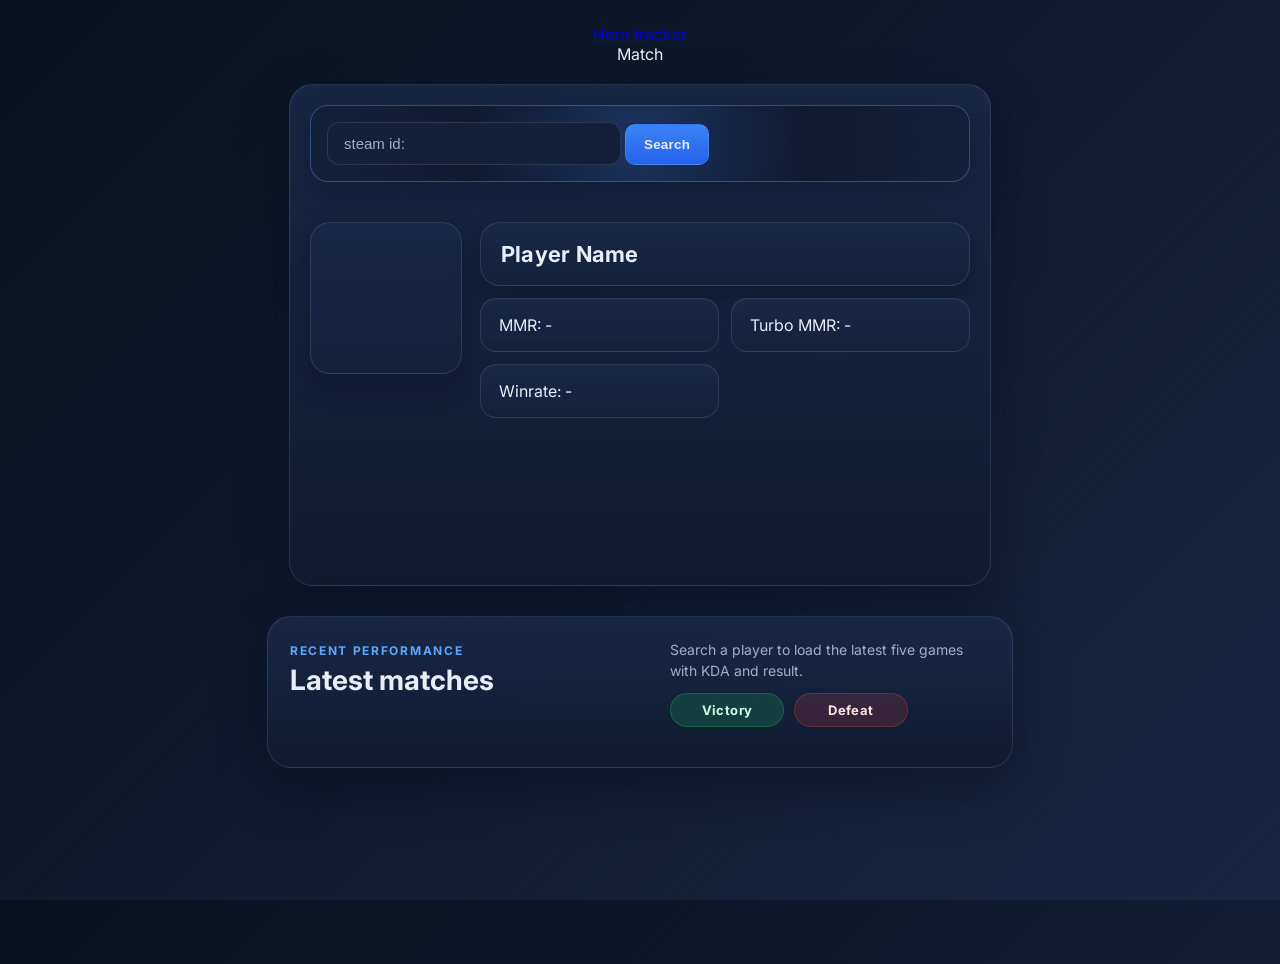
==== index.html @ 5c461c3e "herotracker" ====
<!DOCTYPE html>
<html>
<head>
    <a href="HeroTracker.html" class="heroTrackerBtn">Hero tracker</a>
    <a class="matchTrackerBtn">Match</a>
    <a></a>
    <meta name="viewport" content="width=device-width, initial-scale=1.0">
    <link rel="stylesheet" href="style.css">
    <meta charset="UTF-8">
    <title>my second project</title>
    <link href="https://fonts.googleapis.com/css2?family=Inter:wght@400;600;700;800&display=swap" rel="stylesheet">
</head>
<body class="mainframe">
    <div class="intro"></div>
    <div class="intro"></div>
<div class="frameinfo">
    <div class="framesteamid">
        <input type="text" placeholder="steam id:" id="steamid" class="baseinfo">
        <button class="searchbtn">Search</button>
    </div>

    <br>

    <div class="profileframe">
        <div id="steamavatar" class="frameavatar"></div>

        <div class="secondframe">
            <div id="player" class="player-name">Player Name</div>
            <div class="stats-grid">
                <div id="mmr" class="stat-box">MMR: -</div>
                <div id="tmmr" class="stat-box">Turbo MMR: -</div>
                <div id="wr" class="stat-box">Winrate: -</div>
            </div>
        </div>
    </div>
</div>
<div class="framehistory">
    <div class="history-header">
        <div>
            <span class="sub-label">Recent Performance</span>
            <h2>Latest matches</h2>
        </div>
        <div class="history-meta">
            <p class="history-note">Search a player to load the latest five games with KDA and result.</p>
            <div class="result-legend">
                <span class="match-result result-win">Victory</span>
                <span class="match-result result-lose">Defeat</span>
            </div>
        </div>
    </div>
    <div id="game1" class="framegame"></div>
</div>
<script src="app.js"></script>
</body>
</html>
---- style.css ----
:root {
  --bg: #09111f;
  --surface: #0f1b31;
  --surface-2: #172742;
  --panel: #12203a;
  --panel-soft: #182947;
  --text: #e8eef8;
  --text-muted: #9fb0c9;
  --primary: #3b82f6;
  --primary-hover: #2563eb;
  --success: #22c55e;
  --warning: #f59e0b;
  --danger: #ef4444;
  --accent: #60a5fa;
  --border: rgba(148, 163, 184, 0.18);
  --border-strong: rgba(96, 165, 250, 0.35);
}
html, body{
    height: 100%;
    margin: 0;
}
body {
    margin: 0px auto;
    padding: 24px 16px 40px;
    display: flex;
    flex-direction: column;
    align-items: center;
    background: linear-gradient(
    135deg,
    var(--bg),
    var(--surface),
    var(--surface-2)
    );
    color: var(--text);
    font-family: "Inter", sans-serif;
}
.profileframe {
    display: flex;
    align-items: flex-start;
    gap: 18px;
    margin: 0 20px;
}
.player-name{
    border: 1px solid var(--border);
    border-radius: 20px;
    background: linear-gradient(180deg, var(--panel-soft), var(--panel));
    padding: 18px 20px;
    margin: 0 0 12px;
    font-size: 22px;
    font-weight: 700;
    letter-spacing: 0.01em;
    box-shadow: 0 10px 24px rgba(2, 8, 23, 0.28);
}
.frameinfo{
    border: 1px solid var(--border);
    border-radius: 24px;
    min-height: 500px;
    width: 700px;
    margin-top: 20px;
    margin-bottom: 10px;
    color: var(--text);
    background: linear-gradient(180deg, rgba(24, 41, 71, 0.92), rgba(15, 27, 49, 0.96));
    box-shadow: 0 20px 50px rgba(2, 8, 23, 0.34);
    overflow: hidden;
}
.stat-box{
    border: 1px solid var(--border);
    border-radius: 16px;
    background: linear-gradient(180deg, var(--panel-soft), var(--panel));
    padding: 16px 18px;
    margin: 0;
    box-shadow: inset 0 1px 0 rgba(255, 255, 255, 0.02);
}
.framesteamid{
    margin: 20px;
    border: 1px solid var(--border-strong);
    padding: 16px;
    border-radius: 18px;
    background: radial-gradient(
        circle at center,
        rgba(59, 130, 246, 0.16),
        var(--surface),
        var(--panel)
    );
    box-shadow: 0 12px 30px rgba(2, 8, 23, 0.24);
}
.frameavatar {
    width: 130px;
    height: 130px;
    border: 1px solid var(--border);
    border-radius: 20px;
    background: linear-gradient(180deg, var(--panel-soft), var(--panel));
    padding: 10px;
    margin: 0;
    box-shadow: 0 12px 28px rgba(2, 8, 23, 0.26);
    flex-shrink: 0;
}
.frameavatar img {
    width: 100%;
    height: 100%;
    object-fit: cover;
    border-radius: 12px;
}
.secondframe {
    flex: 1;
    min-width: 0;
}
.stats-grid {
    display: grid;
    grid-template-columns: repeat(2, minmax(0, 1fr));
    gap: 12px;
}
#steamid {
    background-color: var(--panel);
    color: var(--text);
    border: 1px solid var(--border);
    border-radius: 12px;
    padding: 12px 16px;
    width: 260px;
    font-size: 15px;
    transition: border-color 0.2s ease, box-shadow 0.2s ease, background-color 0.2s ease;
    outline: none;
}
#steamid::placeholder {
    color: var(--text-muted);
}
#steamid:focus {
    border-color: var(--accent);
    box-shadow: 0 0 0 3px rgba(96, 165, 250, 0.16);
}
.searchbtn{
    background: linear-gradient(180deg, var(--primary), var(--primary-hover));
    color: var(--text);
    border: 1px solid rgba(96, 165, 250, 0.3);
    border-radius: 10px;
    padding: 12px 18px;
    cursor: pointer;
    font-weight: 700;
    letter-spacing: 0.02em;
    transition: transform 0.2s ease, box-shadow 0.2s ease, filter 0.2s ease;
}
.searchbtn:hover{
    transform: translateY(-1px);
    box-shadow: 0 12px 26px rgba(37, 99, 235, 0.28);
    filter: brightness(1.06);
}
.framehistory {
    border: 1px solid var(--border);
    border-radius: 24px;
    background: linear-gradient(180deg, rgba(24, 41, 71, 0.92), rgba(15, 27, 49, 0.96));
    padding: 22px;
    margin-top: 20px;
    width: 700px;
    box-shadow: 0 20px 50px rgba(2, 8, 23, 0.34);
}
.history-header {
    display: flex;
    justify-content: space-between;
    align-items: flex-start;
    gap: 20px;
    margin-bottom: 18px;
}
.history-header h2 {
    margin: 6px 0 0;
    font-size: 28px;
    line-height: 1.1;
}
.sub-label {
    display: inline-block;
    color: var(--accent);
    font-size: 12px;
    font-weight: 700;
    letter-spacing: 0.14em;
    text-transform: uppercase;
}
.history-meta {
    max-width: 320px;
}
.history-note {
    margin: 0 0 12px;
    color: var(--text-muted);
    font-size: 14px;
    line-height: 1.5;
}
.result-legend {
    display: flex;
    gap: 10px;
    flex-wrap: wrap;
}
.framegame {
    display: grid;
    gap: 12px;
}
.match-link {
    color: inherit;
    text-decoration: none;
}
.match-card {
    display: flex;
    justify-content: space-between;
    align-items: center;
    gap: 16px;
    padding: 16px 18px;
    border: 1px solid var(--border);
    border-radius: 18px;
    background: linear-gradient(180deg, rgba(24, 41, 71, 0.88), rgba(18, 32, 58, 0.96));
    box-shadow: 0 12px 28px rgba(2, 8, 23, 0.22);
    transition: transform 0.2s ease, border-color 0.2s ease, box-shadow 0.2s ease;
}
.match-link:hover .match-card {
    transform: translateY(-2px);
    border-color: var(--border-strong);
    box-shadow: 0 16px 32px rgba(37, 99, 235, 0.16);
}
.match-main,
.match-side {
    display: grid;
    gap: 8px;
}
.match-side {
    justify-items: end;
}
.match-id {
    font-size: 13px;
    color: var(--text-muted);
    letter-spacing: 0.05em;
    text-transform: uppercase;
}
.match-hero {
    font-size: 20px;
    font-weight: 700;
}
.match-kda {
    font-size: 14px;
    color: var(--text-muted);
}
.match-result {
    display: inline-flex;
    align-items: center;
    justify-content: center;
    min-width: 88px;
    padding: 8px 12px;
    border-radius: 999px;
    font-size: 13px;
    font-weight: 700;
    letter-spacing: 0.03em;
}
.result-win {
    color: #d1fae5;
    background: rgba(34, 197, 94, 0.18);
    border: 1px solid rgba(34, 197, 94, 0.28);
}
.result-lose {
    color: #fee2e2;
    background: rgba(239, 68, 68, 0.16);
    border: 1px solid rgba(239, 68, 68, 0.28);
}
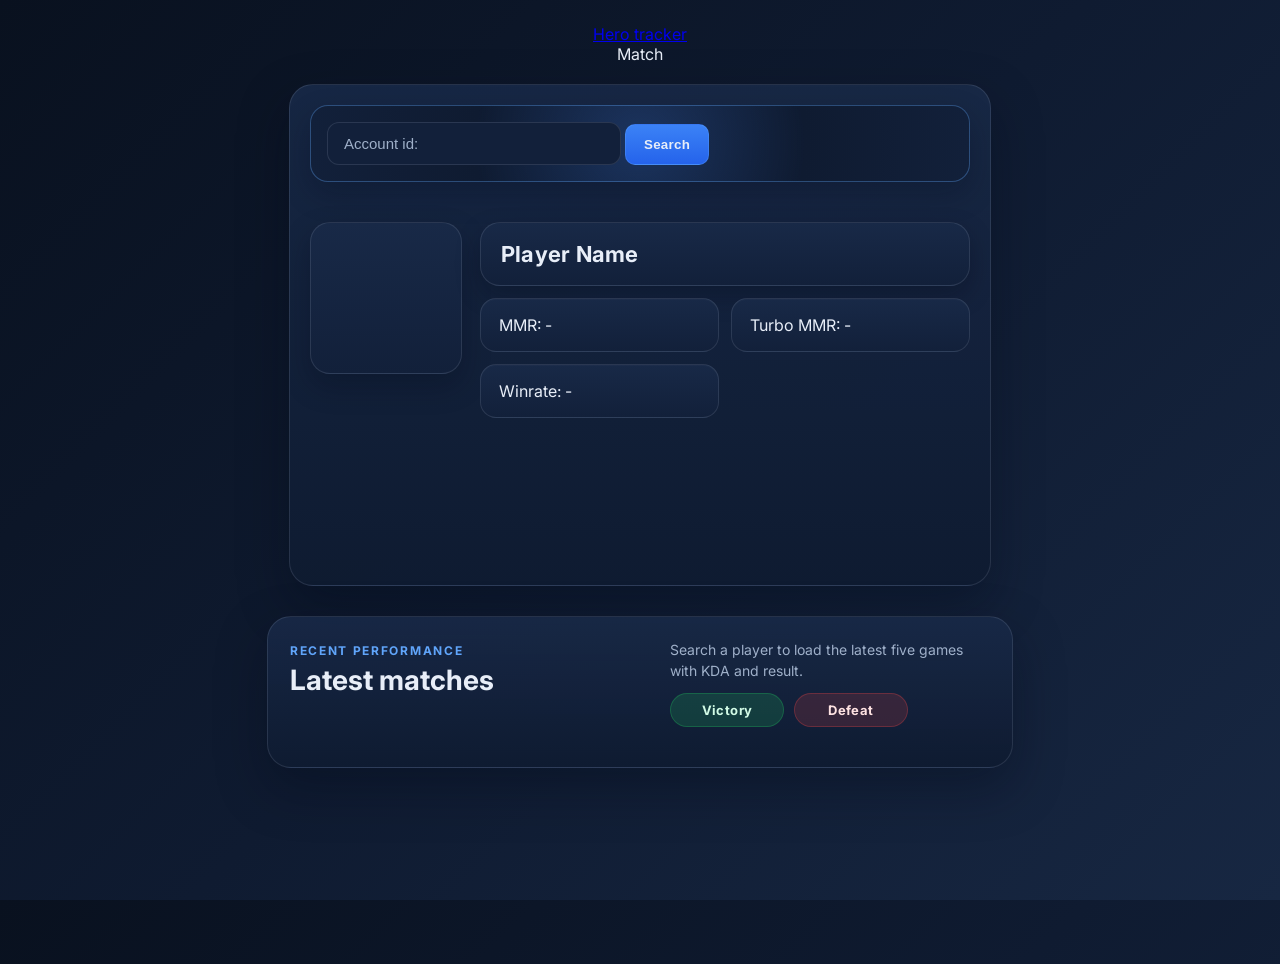
==== commit 787b41e8: "mid late game items" ====
--- a/index.html
+++ b/index.html
@@ -2,7 +2,7 @@
 <html>
 <head>
     <a href="HeroTracker.html" class="heroTrackerBtn">Hero tracker</a>
-    <a class="matchTrackerBtn">Match</a>
+    <a class="promatchTrackerBtn">Match</a>
     <a></a>
     <meta name="viewport" content="width=device-width, initial-scale=1.0">
     <link rel="stylesheet" href="style.css">
@@ -15,7 +15,7 @@
     <div class="intro"></div>
 <div class="frameinfo">
     <div class="framesteamid">
-        <input type="text" placeholder="steam id:" id="steamid" class="baseinfo">
+        <input type="text" placeholder="Account id:" id="steamid" class="baseinfo">
         <button class="searchbtn">Search</button>
     </div>
 
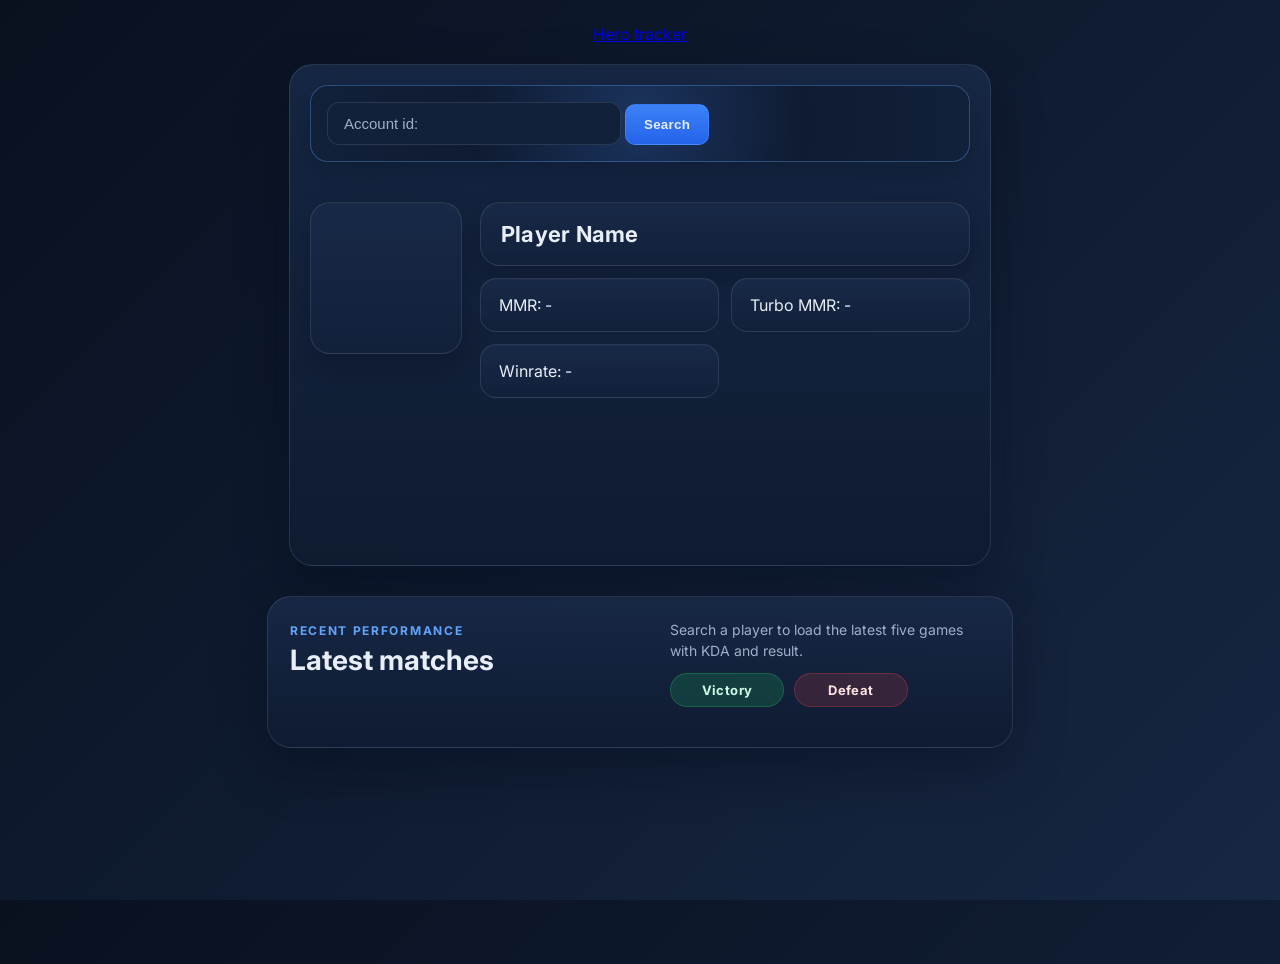
==== commit a9b3ced3: "filter for items" ====
--- a/index.html
+++ b/index.html
@@ -2,8 +2,7 @@
 <html>
 <head>
     <a href="HeroTracker.html" class="heroTrackerBtn">Hero tracker</a>
-    <a class="promatchTrackerBtn">Match</a>
-    <a></a>
+<!--<a class="promatchTrackerBtn">Match</a> -->
     <meta name="viewport" content="width=device-width, initial-scale=1.0">
     <link rel="stylesheet" href="style.css">
     <meta charset="UTF-8">
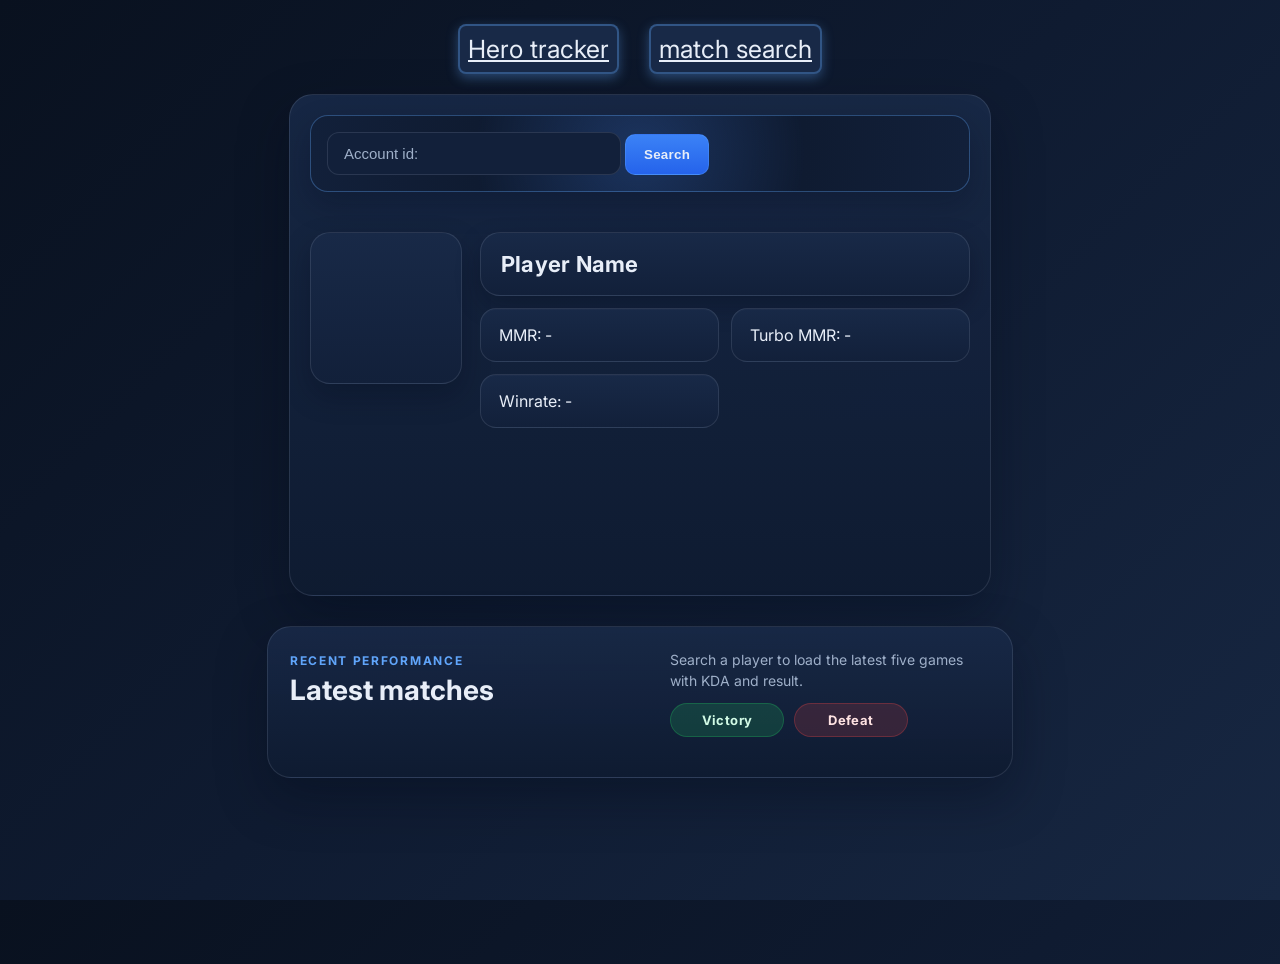
==== commit 249f85f3: "extra buttons" ====
--- a/index.html
+++ b/index.html
@@ -1,7 +1,10 @@
 <!DOCTYPE html>
 <html>
 <head>
-    <a href="HeroTracker.html" class="heroTrackerBtn">Hero tracker</a>
+    <div class="transferButtons">
+        <a href="HeroTracker.html" class="transferButton">Hero tracker</a>
+        <a href="match.html" class="transferButton">match search</a>
+    </div>
 <!--<a class="promatchTrackerBtn">Match</a> -->
     <meta name="viewport" content="width=device-width, initial-scale=1.0">
     <link rel="stylesheet" href="style.css">
--- a/style.css
+++ b/style.css
@@ -254,4 +254,30 @@
     color: #fee2e2;
     background: rgba(239, 68, 68, 0.16);
     border: 1px solid rgba(239, 68, 68, 0.28);
+}
+.transferButton{
+    border: 2px solid var(--border-strong);
+    border-radius: 8px;
+    box-shadow: 0 4px 12px rgba(96, 165, 250, 0.35);
+    background-color: var(--panel-soft);
+    padding: 8px;
+    font-size: x-large;
+    color: var(--text);
+    transition: transform 0.2s;
+    transform: scale(1);
+    display: flex;
+    flex-wrap: wrap;
+    font-size: 25px;
+}
+.transferButton:hover{
+    transform: scale(1.1);
+    background-color: #1f3152;
+}
+.transferButton:active{
+    transform: scale(0.95);
+}
+.transferButtons {
+    display: flex;
+    gap: 30px;
+    align-items: center;
 }
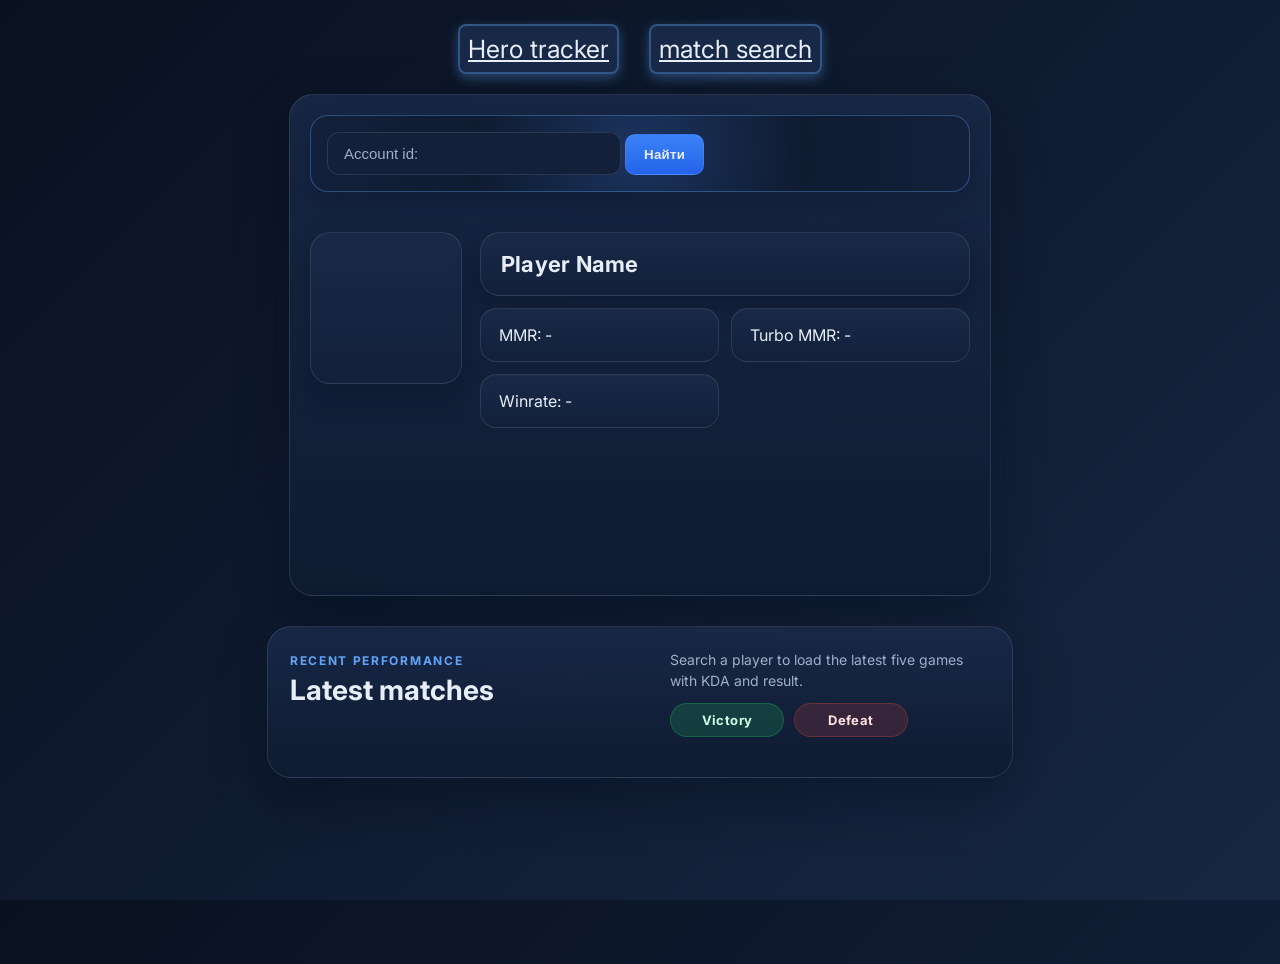
==== commit 2715b363: "collor button" ====
--- a/index.html
+++ b/index.html
@@ -18,7 +18,7 @@
 <div class="frameinfo">
     <div class="framesteamid">
         <input type="text" placeholder="Account id:" id="steamid" class="baseinfo">
-        <button class="searchbtn">Search</button>
+        <button class="searchbtn">Найти</button>
     </div>
 
     <br>
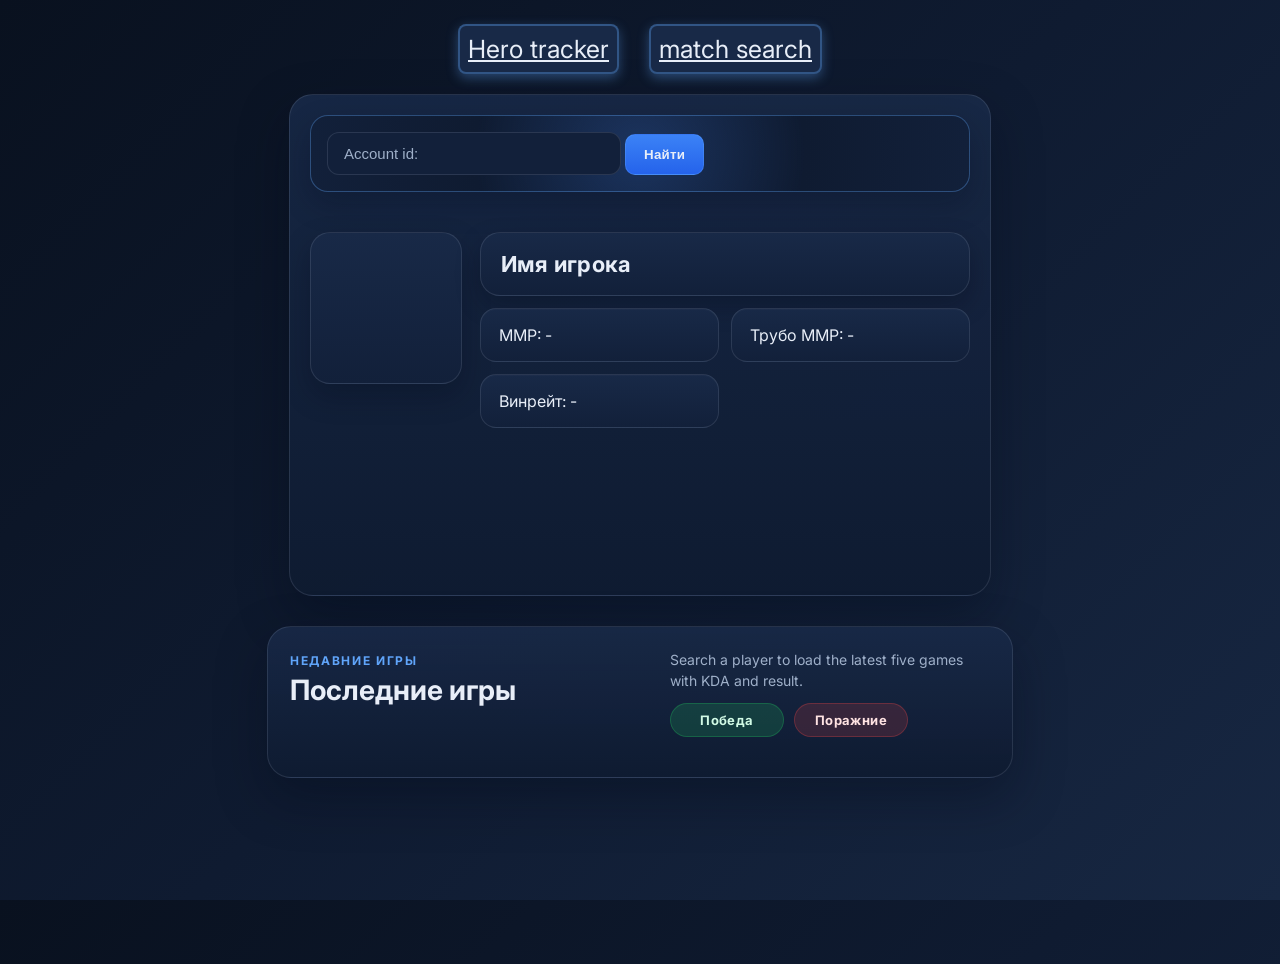
==== commit 5e40e760: "sheat clean" ====
--- a/index.html
+++ b/index.html
@@ -27,11 +27,11 @@
         <div id="steamavatar" class="frameavatar"></div>
 
         <div class="secondframe">
-            <div id="player" class="player-name">Player Name</div>
+            <div id="player" class="player-name">Имя игрока</div>
             <div class="stats-grid">
-                <div id="mmr" class="stat-box">MMR: -</div>
-                <div id="tmmr" class="stat-box">Turbo MMR: -</div>
-                <div id="wr" class="stat-box">Winrate: -</div>
+                <div id="mmr" class="stat-box">ММР: -</div>
+                <div id="tmmr" class="stat-box">Трубо ММР: -</div>
+                <div id="wr" class="stat-box">Винрейт: -</div>
             </div>
         </div>
     </div>
@@ -39,14 +39,14 @@
 <div class="framehistory">
     <div class="history-header">
         <div>
-            <span class="sub-label">Recent Performance</span>
-            <h2>Latest matches</h2>
+            <span class="sub-label">Недавние игры</span>
+            <h2>Последние игры</h2>
         </div>
         <div class="history-meta">
             <p class="history-note">Search a player to load the latest five games with KDA and result.</p>
             <div class="result-legend">
-                <span class="match-result result-win">Victory</span>
-                <span class="match-result result-lose">Defeat</span>
+                <span class="match-result result-win">Победа</span>
+                <span class="match-result result-lose">Поражние</span>
             </div>
         </div>
     </div>
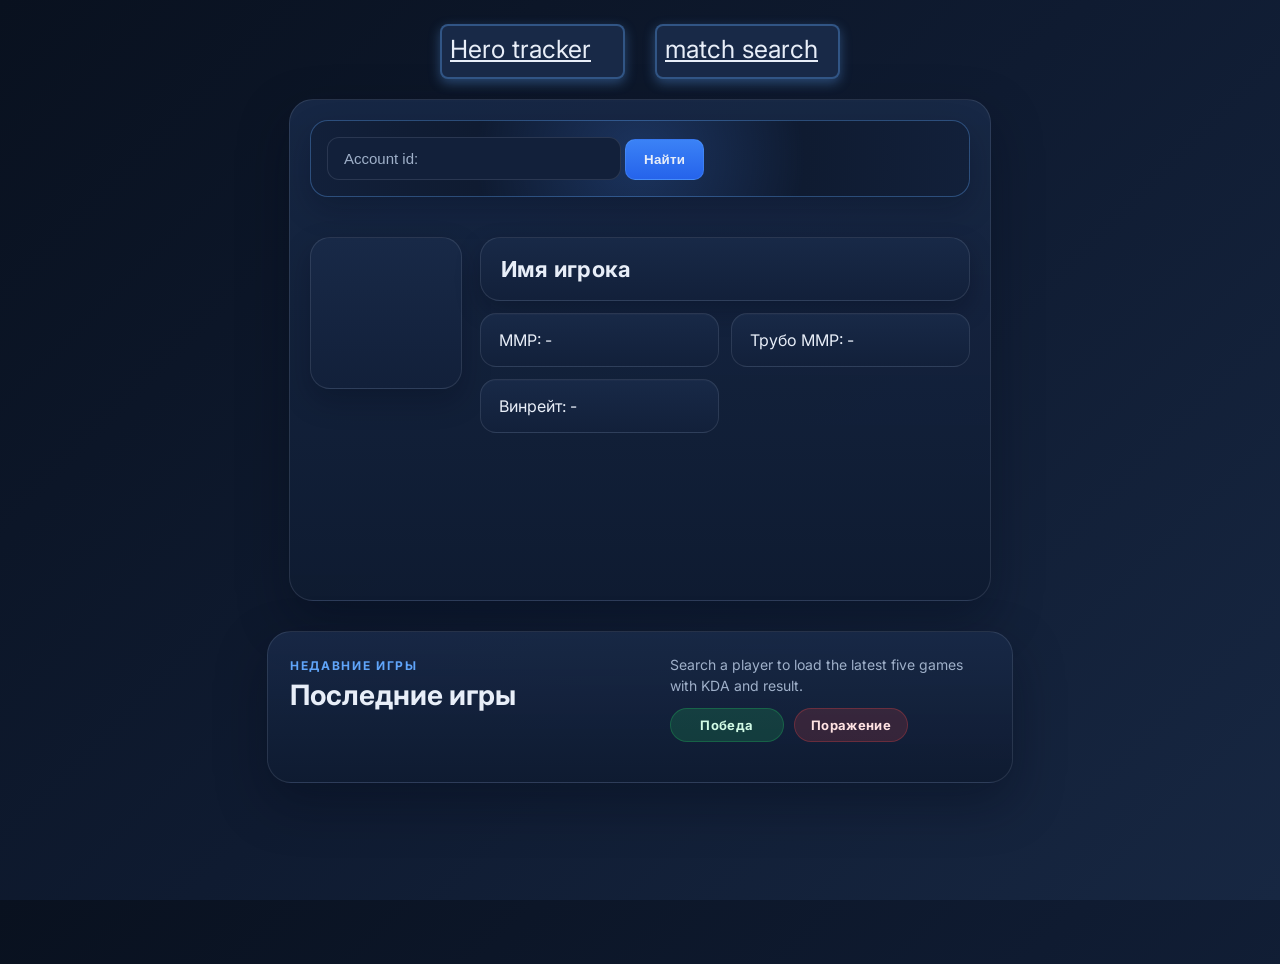
==== commit d86bcfea: "buttons" ====
--- a/index.html
+++ b/index.html
@@ -46,7 +46,7 @@
             <p class="history-note">Search a player to load the latest five games with KDA and result.</p>
             <div class="result-legend">
                 <span class="match-result result-win">Победа</span>
-                <span class="match-result result-lose">Поражние</span>
+                <span class="match-result result-lose">Поражение</span>
             </div>
         </div>
     </div>
--- a/style.css
+++ b/style.css
@@ -268,6 +268,10 @@
     display: flex;
     flex-wrap: wrap;
     font-size: 25px;
+    width: 165px;
+    height: 35px;
+    display: flex;
+    text-align: center;
 }
 .transferButton:hover{
     transform: scale(1.1);
